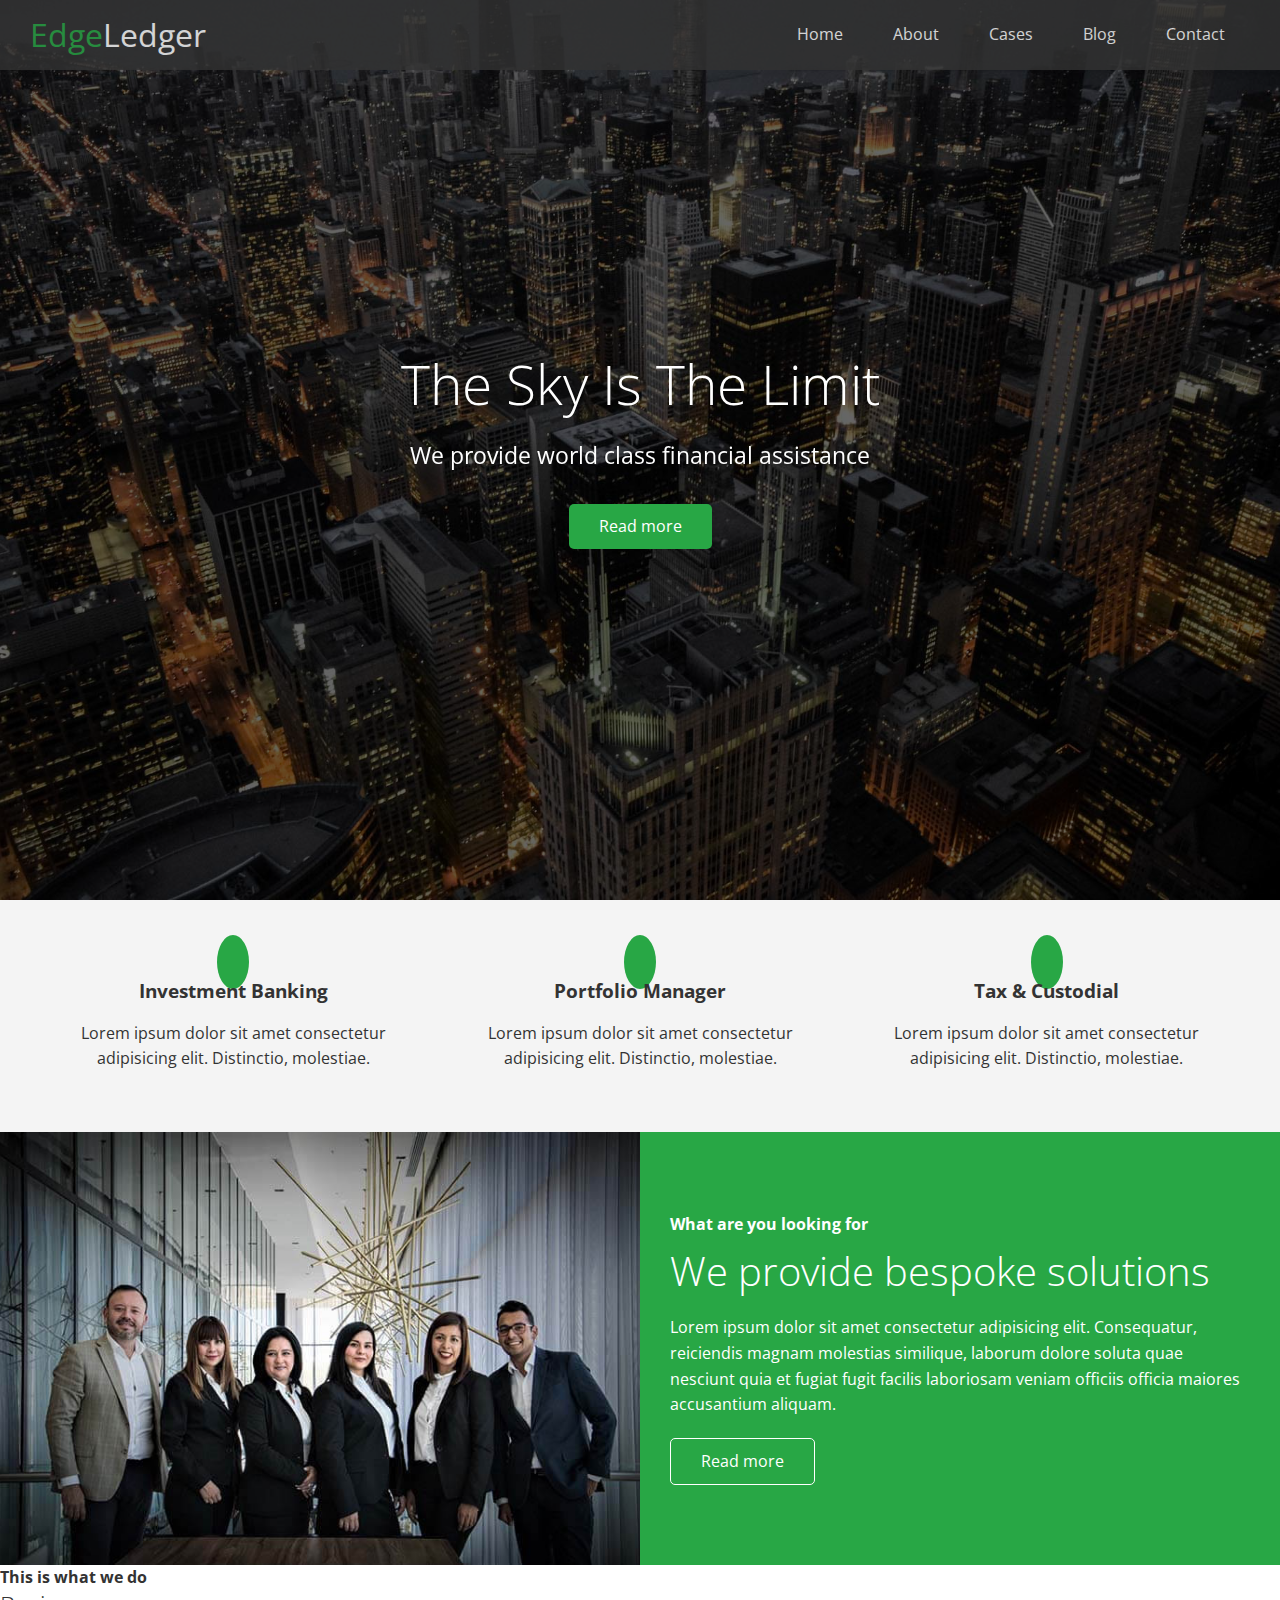
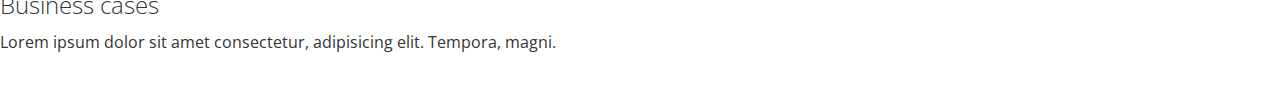
==== index.html @ d81309c7 "header, icons and cases sections" ====
<!DOCTYPE html>
<html lang="en">
<head>
    <meta charset="UTF-8">
    <meta http-equiv="X-UA-Compatible" content="IE=edge">
    <meta name="viewport" content="width=device-width, initial-scale=1.0">
    <link rel="stylesheet" href="https://cdnjs.cloudflare.com/ajax/libs/font-awesome/5.15.3/css/all.min.css" integrity="sha512-iBBXm8fW90+nuLcSKlbmrPcLa0OT92xO1BIsZ+ywDWZCvqsWgccV3gFoRBv0z+8dLJgyAHIhR35VZc2oM/gI1w==" crossorigin="anonymous" />
    <link rel="preconnect" href="https://fonts.gstatic.com">
    <link href="https://fonts.googleapis.com/css2?family=Open+Sans:wght@300;400&display=swap" rel="stylesheet">
    <link rel="stylesheet" href="./css/style.css">
    <title>Welcome To EdgeLedger</title>
</head>
<body id="home">
    <header class="hero">
        <div id="navbar" class="navbar">
            <h1 class="logo">
                <span class="text-primary"><i class="fas fa-book-open"></i> Edge</span>Ledger
            </h1>
            <nav>
                <ul>
                    <li><a href="#home">Home</a></li>
                    <li><a href="#about">About</a></li>
                    <li><a href="#cases">Cases</a></li>
                    <li><a href="#blog">Blog</a></li>
                    <li><a href="#contact">Contact</a></li>
                </ul>
            </nav>
        </div>

        <div class="content">
            <h1>The Sky Is The Limit</h1>
            <p>We provide world class financial assistance</p>
            <a href="#about" class="btn"><i class="fas fa-chevron-right"></i> Read more</a>
        </div>
    </header>

    <main>
        <!-- About: Icons -->
        <section id="about" class="icons bg-light">
            <div class="flex-items">
                <div>
                    <i class="fas fa-university fa-2x"></i>
                    <div>
                        <h3>Investment Banking</h3>
                        <p>Lorem ipsum dolor sit amet consectetur adipisicing elit. Distinctio, molestiae.</p>
                    </div>
                </div>
                <div>
                    <i class="fas fa-book-reader fa-2x"></i>
                    <div>
                        <h3>Portfolio Manager</h3>
                        <p>Lorem ipsum dolor sit amet consectetur adipisicing elit. Distinctio, molestiae.</p>
                    </div>
                </div> <div>
                    <i class="fas fa-pencil-alt fa-2x"></i>
                    <div>
                        <h3>Tax & Custodial</h3>
                        <p>Lorem ipsum dolor sit amet consectetur adipisicing elit. Distinctio, molestiae.</p>
                    </div>
                </div>
            </div>
        </section>

        <!-- About: Solutions -->
        <section class="solutions flex-columns">
            <div class="row">
                <div class="column">
                    <div class="column-1">
                        <img src="./img/home/people.jpg" alt="">
                    </div>
                </div>
                <div class="column">
                    <div class="column-2 bg-primary">
                        <h4>What are you looking for</h4>
                        <h2>We provide bespoke solutions</h2>
                        <p>Lorem ipsum dolor sit amet consectetur adipisicing elit. Consequatur, reiciendis magnam molestias similique, laborum dolore soluta quae nesciunt quia et fugiat fugit facilis laboriosam veniam officiis officia maiores accusantium aliquam.</p>
                        <a href="#" class="btn btn-outline">
                            <i class="fas fa-chevron"></i>
                            Read more
                        </a>
                    </div>
                </div>
            </div>
        </section>

        <!-- Cases -->
        <section id="cases" class="cases flex-gred section-padding">
            <header class="section-header">
                <h4>This is what we do</h4>
                <h2>Business cases</h2>
                <p>Lorem ipsum dolor sit amet consectetur, adipisicing elit. Tempora, magni.</p>
            </header>
            <div class="row">
                <div class="column">
                    <img src="" alt="">
                </div>
            </div>
        </section>
    </main>
</body>
</html>
---- css/style.css ----
* {
    box-sizing: border-box;
    margin: 0;
    padding: 0;
}

body {
    font-family: 'Open Sans', sans-serif;
    background: #fff;
    color: #333;
    line-height: 1.6;
}

ul {
    list-style: none;
}

a {
    color: #333;
    text-decoration: none;
}

h1, h2 {
    font-weight: 300;
    line-height: 1.2;
}

p {
    margin: 10px 0;
}

img {
    width: 100%;
}

/* Navbar */
.navbar {
    display: flex;
    align-items: center;
    justify-content: space-between;
    background-color: #333;
    color: #fff;
    opacity: 0.8;
    width: 100%;
    height: 70px;
    position: fixed;
    top: 0;
    padding: 0 30px;
}

.navbar a {
    color: #fff;
    padding: 10px 20px;
    margin: 0 5px;
}

.navbar a:hover {
    border-bottom: #28a745 2px solid;
}

.navbar ul {
    display: flex;
}

.navbar .logo {
    font-weight: 400;
}

/* Header */
.hero {
    background: url('../img/home/showcase.jpg') no-repeat center center/cover;
    height: 100vh;
    position: relative;
    color: white;
}

.hero .content {
    display: flex;
    flex-direction: column;
    align-items: center;
    justify-content: center;
    text-align: center;
    height: 100%;
    padding: 0 20px;
}

.hero .content h1 {
    font-size: 55px;
}

.hero .content p {
    font-size: 23px;
    max-width: 600px;
    margin: 20px 0 30px;
}

.hero::before {
    content: '';
    position: absolute;
    top: 0;
    left: 0;
    width: 100%;
    height: 100%;
    background: rgba(0,0,0,0.6);
}

.hero * {   
    z-index: 10;
}

/* Icons */
.icons {
    padding: 30px;
}

.icons h3 {
    font-weight: bold;
    margin-bottom: 15px;
}

.icons i {
    background-color: #28a745;
    color: #fff;
    padding: 1rem;
    border-radius: 50%;
    margin-bottom: 15px;
}

/* Utilities */

/* Text colors */
.text-primary {
    color: #28a745;
}

.text-secondary {
    color: #0284d0;
}

/* Buttons and backdround */
.btn {
    cursor: pointer;
    display: inline-block;
    padding: 10px 30px;
    color: #fff;
    background-color: #28a745;
    border: none;
    border-radius: 5px;
}

.btn:hover {
    opacity: 0.9;
}

.btn-primary, .bg-primary {
    background: #28a745;
    color: #fff;
}

.btn-secondary, .bg-secondary {
    background: #2284d0;
    color: #fff;
}

.btn-dark, .bg-dark {
    background: #333;
    color: #fff;
}

.btn-light, .bg-light {
    background: #f4f4f4;
    color: #333;
}

.btn-outline {
    background: transparent;
    border: 1px solid #fff;
}

/* Flex items */
.flex-items {
    display: flex;
    text-align: center;
    justify-content: center;
    height: 100%;
}

.flex-items > div {
    padding: 20px;
}

/* Flex columns */
.flex-columns .row {
    display: flex;
    flex-wrap: wrap;
    width: 100%;
}

.flex-columns .column {
    display: flex;
    flex-direction: column;
    flex-basis: 100%;
    flex: 1;
}

.flex-columns .column .column-1,
.flex-columns .column .column-2 {
    height: 100%;
}

.flex-columns img {
    width: 100%;
    height: 100%;
    object-fit: cover;
}

.flex-columns .column-2 {
    display: flex;
    flex-direction: column;
    align-items: flex-start;
    justify-content: center;
    padding: 30px;
}

.flex-columns h2 {
    font-size: 40px;
    font-weight: 100;
}

.flex-columns h4 {
    margin-bottom: 10px;
}

.flex-columns p {
    margin: 20px 0;
}
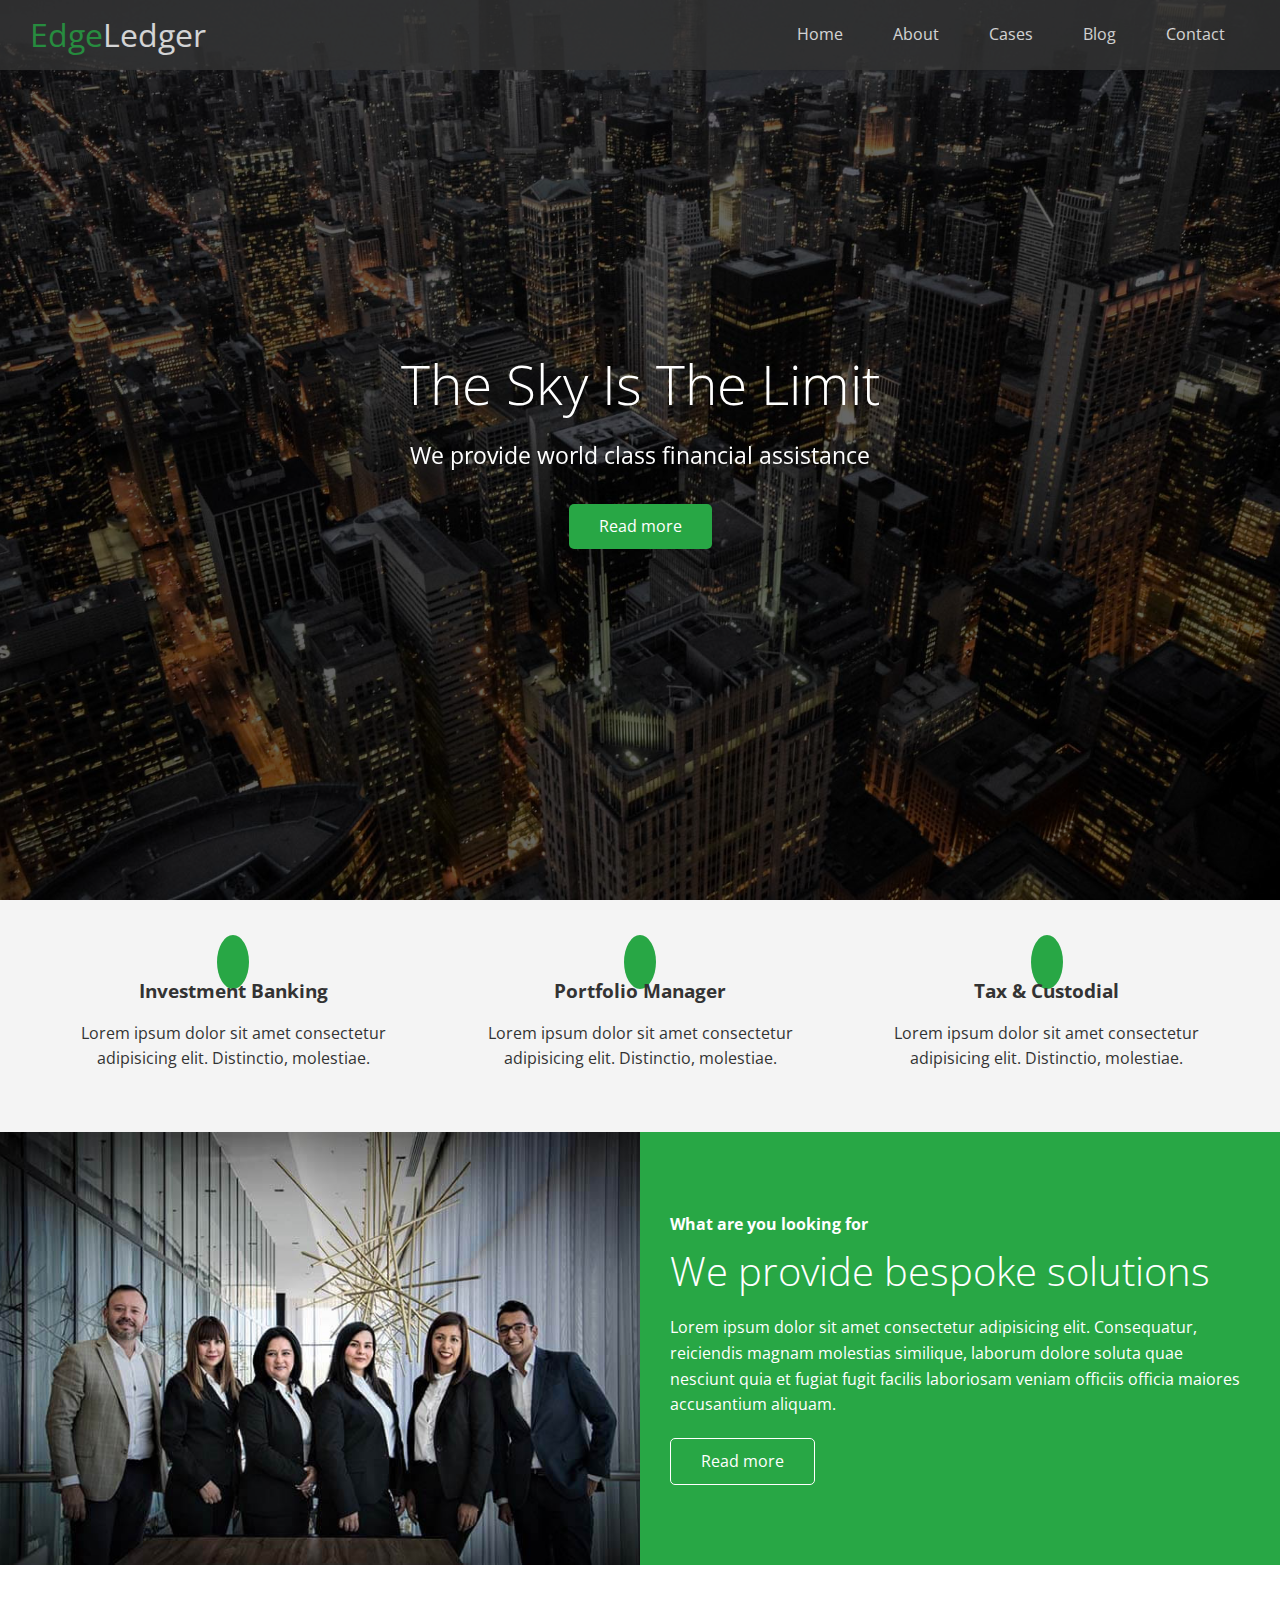
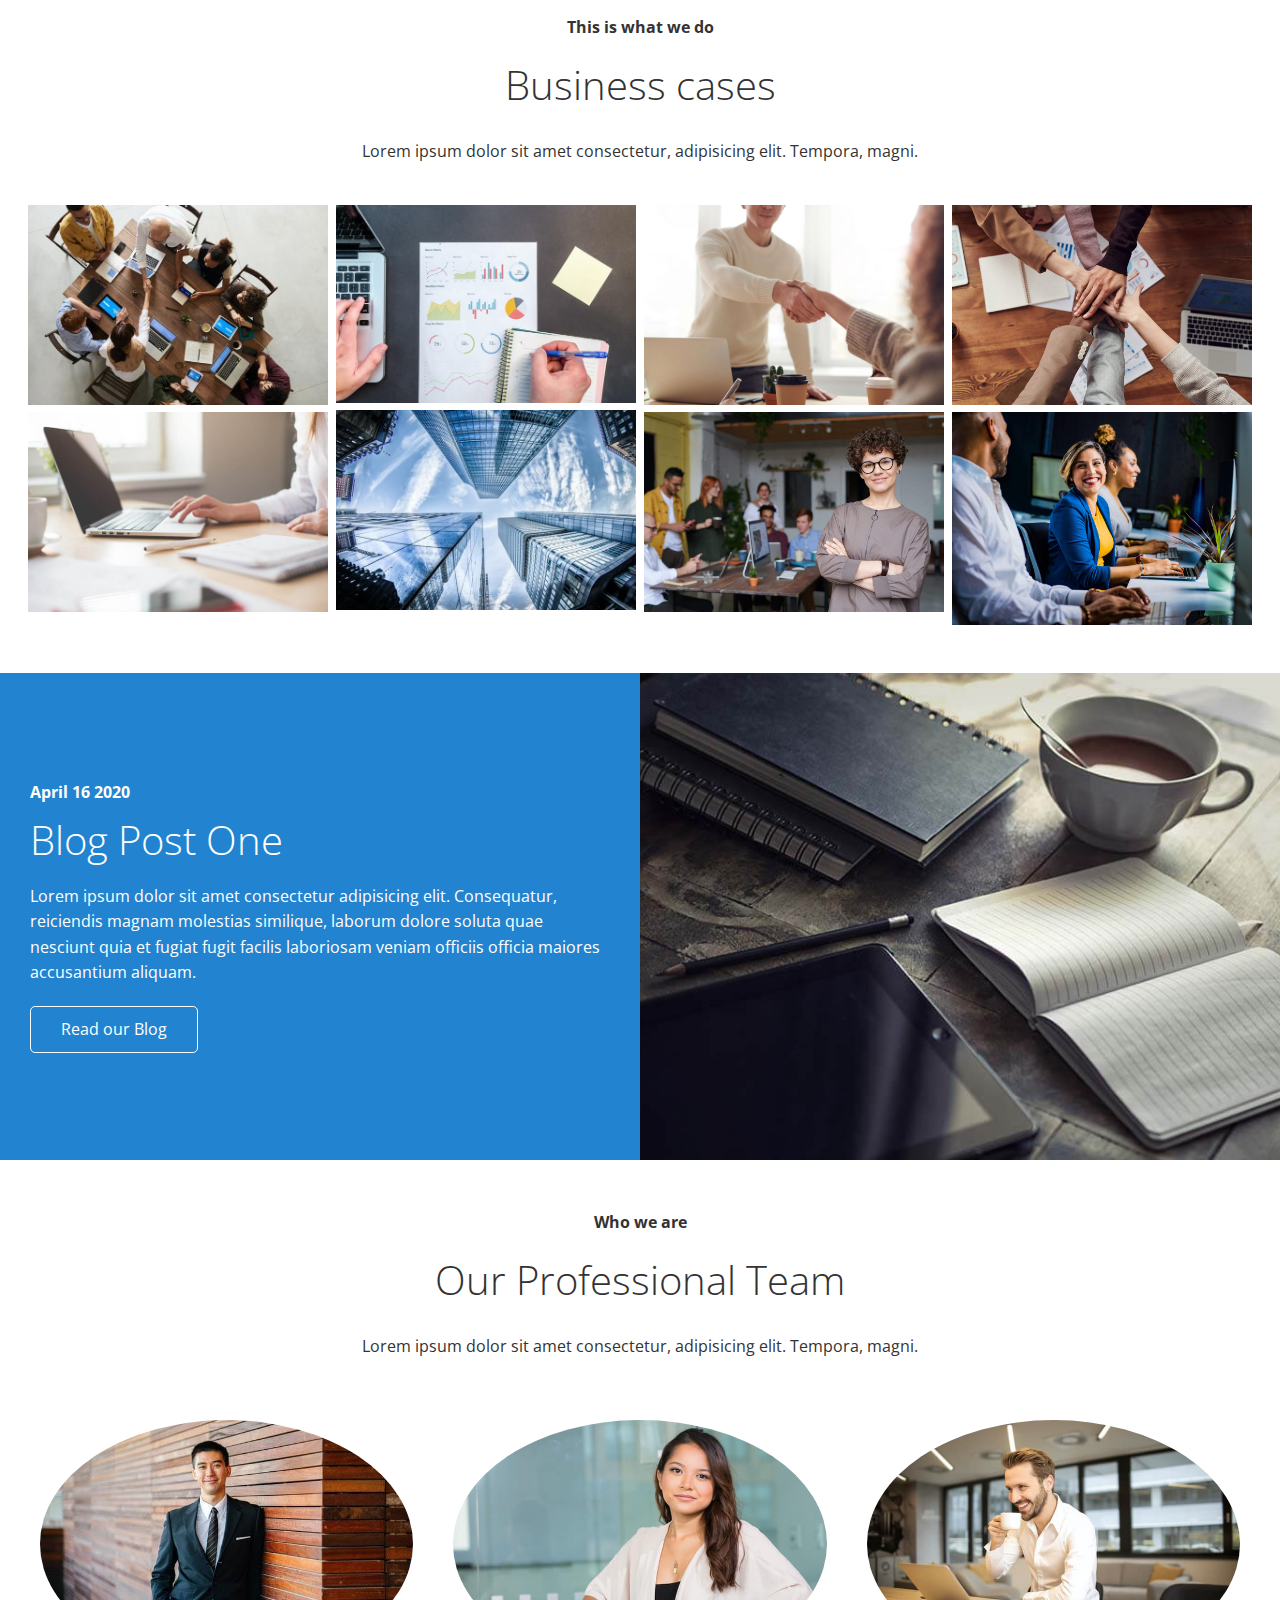
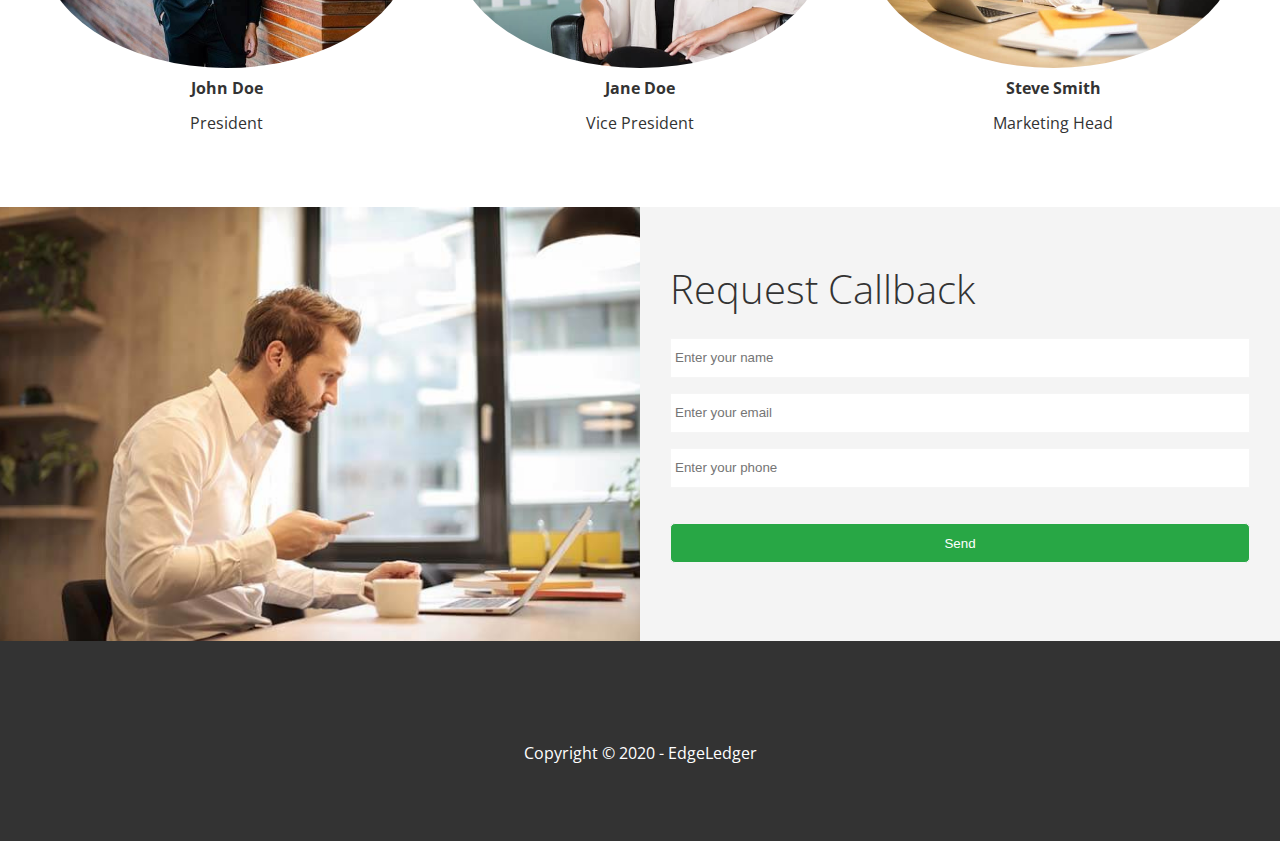
==== commit 05d55a9b: "homepage finished" ====
--- a/index.html
+++ b/index.html
@@ -84,7 +84,7 @@
         </section>
 
         <!-- Cases -->
-        <section id="cases" class="cases flex-gred section-padding">
+        <section id="cases" class="cases flex-grid section-padding">
             <header class="section-header">
                 <h4>This is what we do</h4>
                 <h2>Business cases</h2>
@@ -92,10 +92,112 @@
             </header>
             <div class="row">
                 <div class="column">
-                    <img src="" alt="">
+                    <img src="./img/cases/cases1.jpg" alt="">
+                    <img src="./img/cases/cases2.jpg" alt="">
+                </div>
+                <div class="column">
+                    <img src="./img/cases/cases3.jpg" alt="">
+                    <img src="./img/cases/cases4.jpg" alt="">
+                </div>
+                <div class="column">
+                    <img src="./img/cases/cases5.jpg" alt="">
+                    <img src="./img/cases/cases6.jpg" alt="">
+                </div>
+                <div class="column">
+                    <img src="./img/cases/cases7.jpg" alt="">
+                    <img src="./img/cases/cases8.jpg" alt="">
+                </div>
+            </div>
+        </section>
+
+        <!-- Blog -->
+        <section id="blog" class="blog flex-columns flex-reverse">
+            <div class="row">
+                <div class="column">
+                    <div class="column-1">
+                        <img src="./img/home/blog.jpg" alt="">
+                    </div>
+                </div>
+                <div class="column">
+                    <div class="column-2 bg-secondary">
+                        <h4>April 16 2020</h4>
+                        <h2>Blog Post One</h2>
+                        <p>Lorem ipsum dolor sit amet consectetur adipisicing elit. Consequatur, reiciendis magnam molestias similique, laborum dolore soluta quae nesciunt quia et fugiat fugit facilis laboriosam veniam officiis officia maiores accusantium aliquam.</p>
+                        <a href="#" class="btn btn-outline">
+                            <i class="fas fa-chevron"></i>
+                            Read our Blog
+                        </a>
+                    </div>
+                </div>
+            </div>
+        </section>
+
+        <!-- Team -->
+        <section id="team" class="team section-padding">
+            <header class="section-header">
+                <h4>Who we are</h4>
+                <h2>Our Professional Team</h2>
+                <p>Lorem ipsum dolor sit amet consectetur, adipisicing elit. Tempora, magni.</p>
+            </header>
+            <div class="flex-items">
+                <div>
+                    <img src="./img/team/person1.jpg" alt="">
+                    <h4>John Doe</h4>
+                    <p>President</p>
+                </div>
+                <div>
+                    <img src="./img/team/person2.jpg" alt="">
+                    <h4>Jane Doe</h4>
+                    <p>Vice President</p>
+                </div>
+                <div>
+                    <img src="./img/team/person3.jpg" alt="">
+                    <h4>Steve Smith</h4>
+                    <p>Marketing Head</p>
+                </div>
+            </div>
+        </section>
+
+        <!-- Contact -->
+        <section id="contact" class="contact flex-columns">
+            <div class="row">
+                <div class="column">
+                    <div class="column-1">
+                        <img src="./img/home/contact.jpg" alt="">
+                    </div>
+                </div>
+                <div class="column">
+                    <div class="column-2 bg-light">
+                        <h2>Request Callback</h2>
+                        <form action="" class="callback-form">
+                            <div class="form-control">
+                                <label for="name"></label>
+                                <input type="text" name="name" id="name" placeholder="Enter your name">
+                            </div>
+                            <div class="form-control">
+                                <label for="email"></label>
+                                <input type="email" name="email" id="email" placeholder="Enter your email">
+                            </div>
+                            <div class="form-control">
+                                <label for="phone"></label>
+                                <input type="text" name="phone" id="phone" placeholder="Enter your phone">
+                            </div>
+                            <input type="submit" value="Send" id="submit" class="btn">
+                        </form>
+                    </div>
                 </div>
             </div>
         </section>
     </main>
+
+    <footer class="footer bg-dark">
+        <div class="social">
+            <a href="#"><i class="fab fa-facebook fa-2x"></i></a>
+            <a href="#"><i class="fab fa-twitter fa-2x"></i></a>
+            <a href="#"><i class="fab fa-youtube fa-2x"></i></a>
+            <a href="#"><i class="fab fa-linkedin fa-2x"></i></a>
+        </div>
+        <p>Copyright &copy; 2020 - EdgeLedger</p>
+    </footer>
 </body>
 </html>--- a/css/style.css
+++ b/css/style.css
@@ -126,6 +126,69 @@
     margin-bottom: 15px;
 }
 
+/* Cases */
+.cases img:hover {
+    opacity: 0.7;
+}
+
+/* Team */
+.team img {
+    border-radius: 50%;
+}
+
+/* Callback form */
+.callback-form {
+    width: 100%;
+    padding: 20px 0;
+}
+
+.callback-form label {
+    display: block;
+    margin-bottom: 5px;
+}
+
+.callback-form .form-control {
+    margin-bottom: 15px;
+}
+
+.callback-form input {
+    width: 100%;
+    padding: 4px;
+    height: 40px;
+    border: #f5f5f5 1px solid;
+}
+
+.callback-form input:focus {
+    outline-color: #28a745;
+}
+
+.callback-form .btn {
+    padding: 12px 0;
+    margin-top: 20px;
+}
+
+/* Footer */
+.footer {
+    display: flex;
+    flex-direction: column;
+    align-items: center;
+    justify-content: center;
+    text-align: center;
+    height: 200px;
+}
+
+.footer a {
+    color: #fff;
+}
+
+.footer a:hover {
+    color: #28a745;
+}
+
+.footer .social > * {
+    margin-right: 30px;
+}
+
 /* Utilities */
 
 /* Text colors */
@@ -190,6 +253,10 @@
 }
 
 /* Flex columns */
+.flex-columns.flex-reverse .row {
+    flex-direction: row-reverse;
+}
+
 .flex-columns .row {
     display: flex;
     flex-wrap: wrap;
@@ -233,4 +300,63 @@
 
 .flex-columns p {
     margin: 20px 0;
-}+}
+
+/* Section header */
+.section-header {
+    padding: 30px;
+    display: flex;
+    flex-direction: column;
+    align-items: center;
+    justify-content: center;
+    text-align: center;
+}
+
+.section-header h2 {
+    font-size: 40px;
+    margin: 20px 0;
+}
+
+.section-padding {
+    padding: 20px 20px 40px;
+}
+
+/* Flex grid */
+.flex-grid .row {
+    display: flex;
+    flex-wrap: wrap;
+    padding: 0 4px;
+}
+
+.flex-grid .column {
+    flex: 25%;
+    max-width: 25%;
+    padding: 0 4px;
+}
+
+/* Mobile */
+@media(max-width: 768px) {
+    .navbar {
+        flex-direction: column;
+        height: 120px;
+        padding: 20px;
+    }
+
+    .navbar a {
+        padding: 10px 10px;
+        margin: 0 3px;
+    }
+
+    .flex-items {
+        flex-direction: column;
+    }
+
+    .flex-columns .column, .flex-grid .column {
+        flex: 100%;
+        max-width: 100%;
+    }
+
+    .team img {
+        width: 70%;
+    }
+}
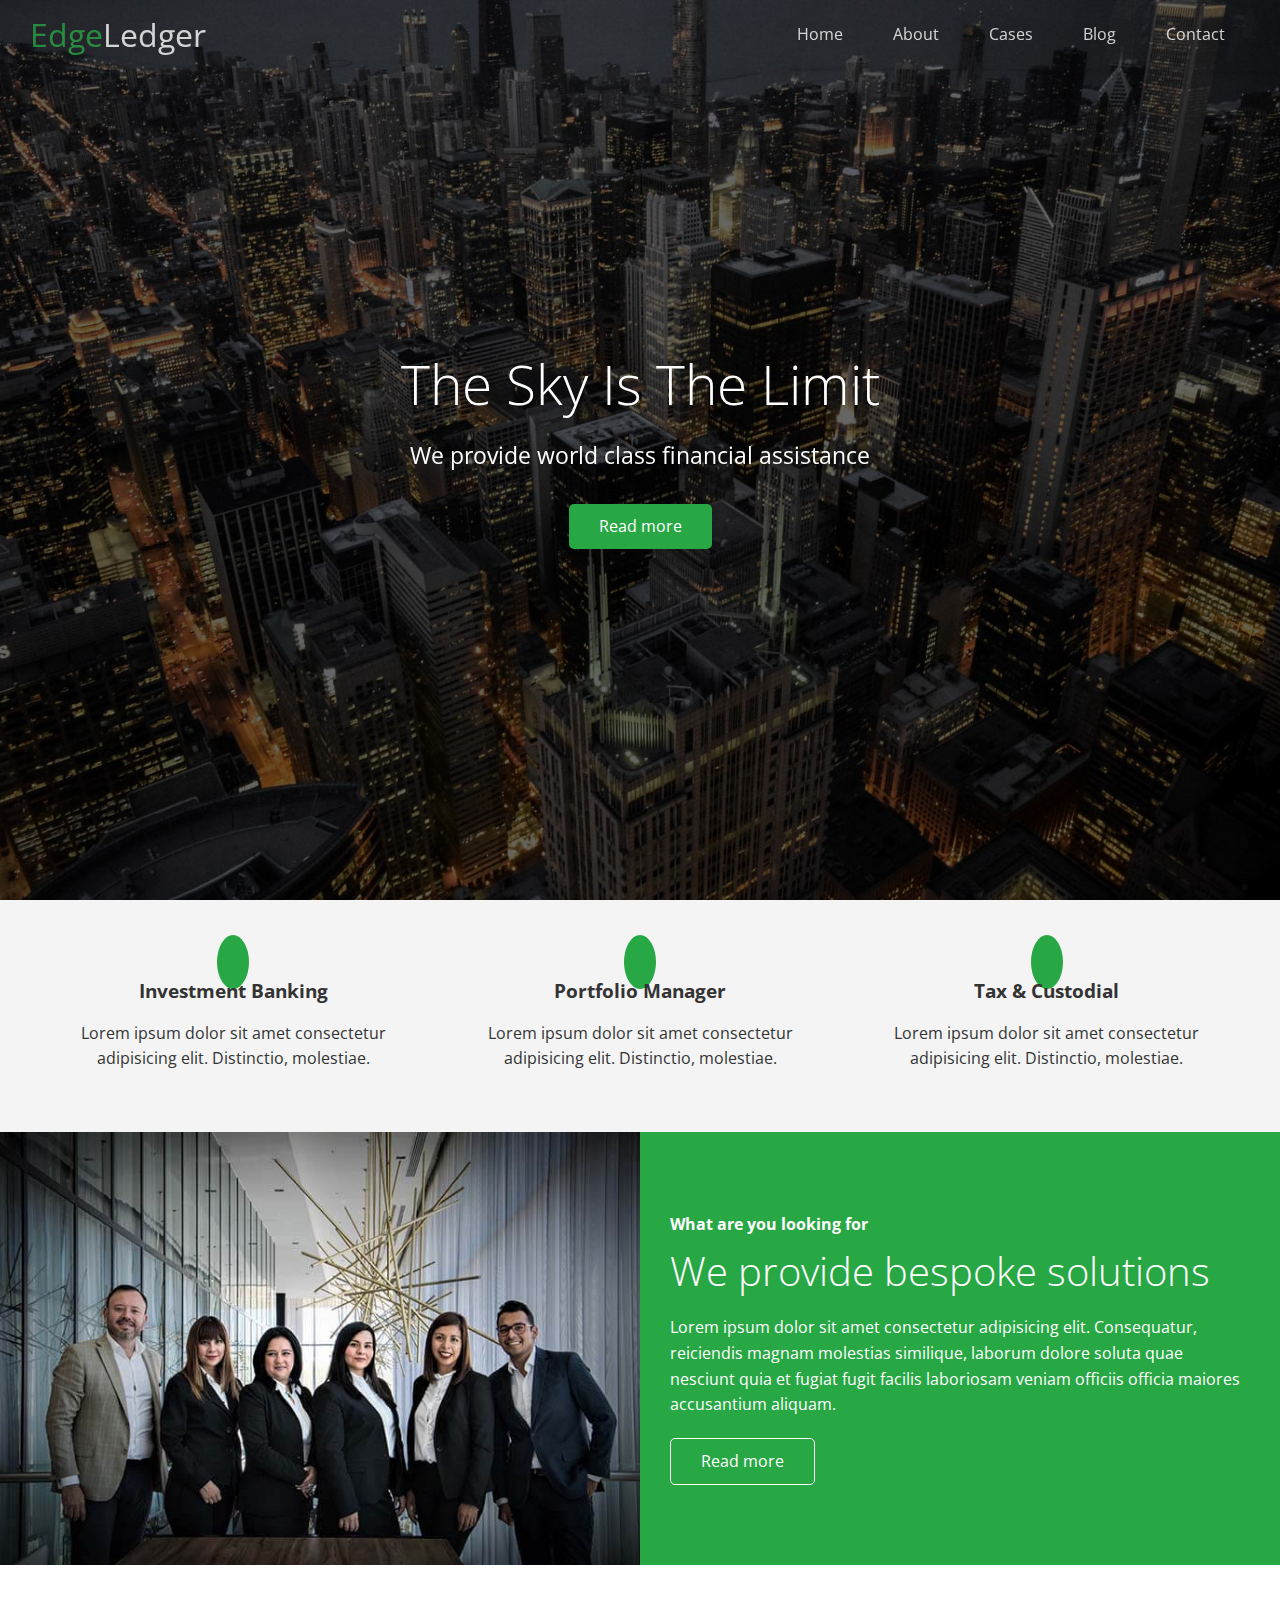
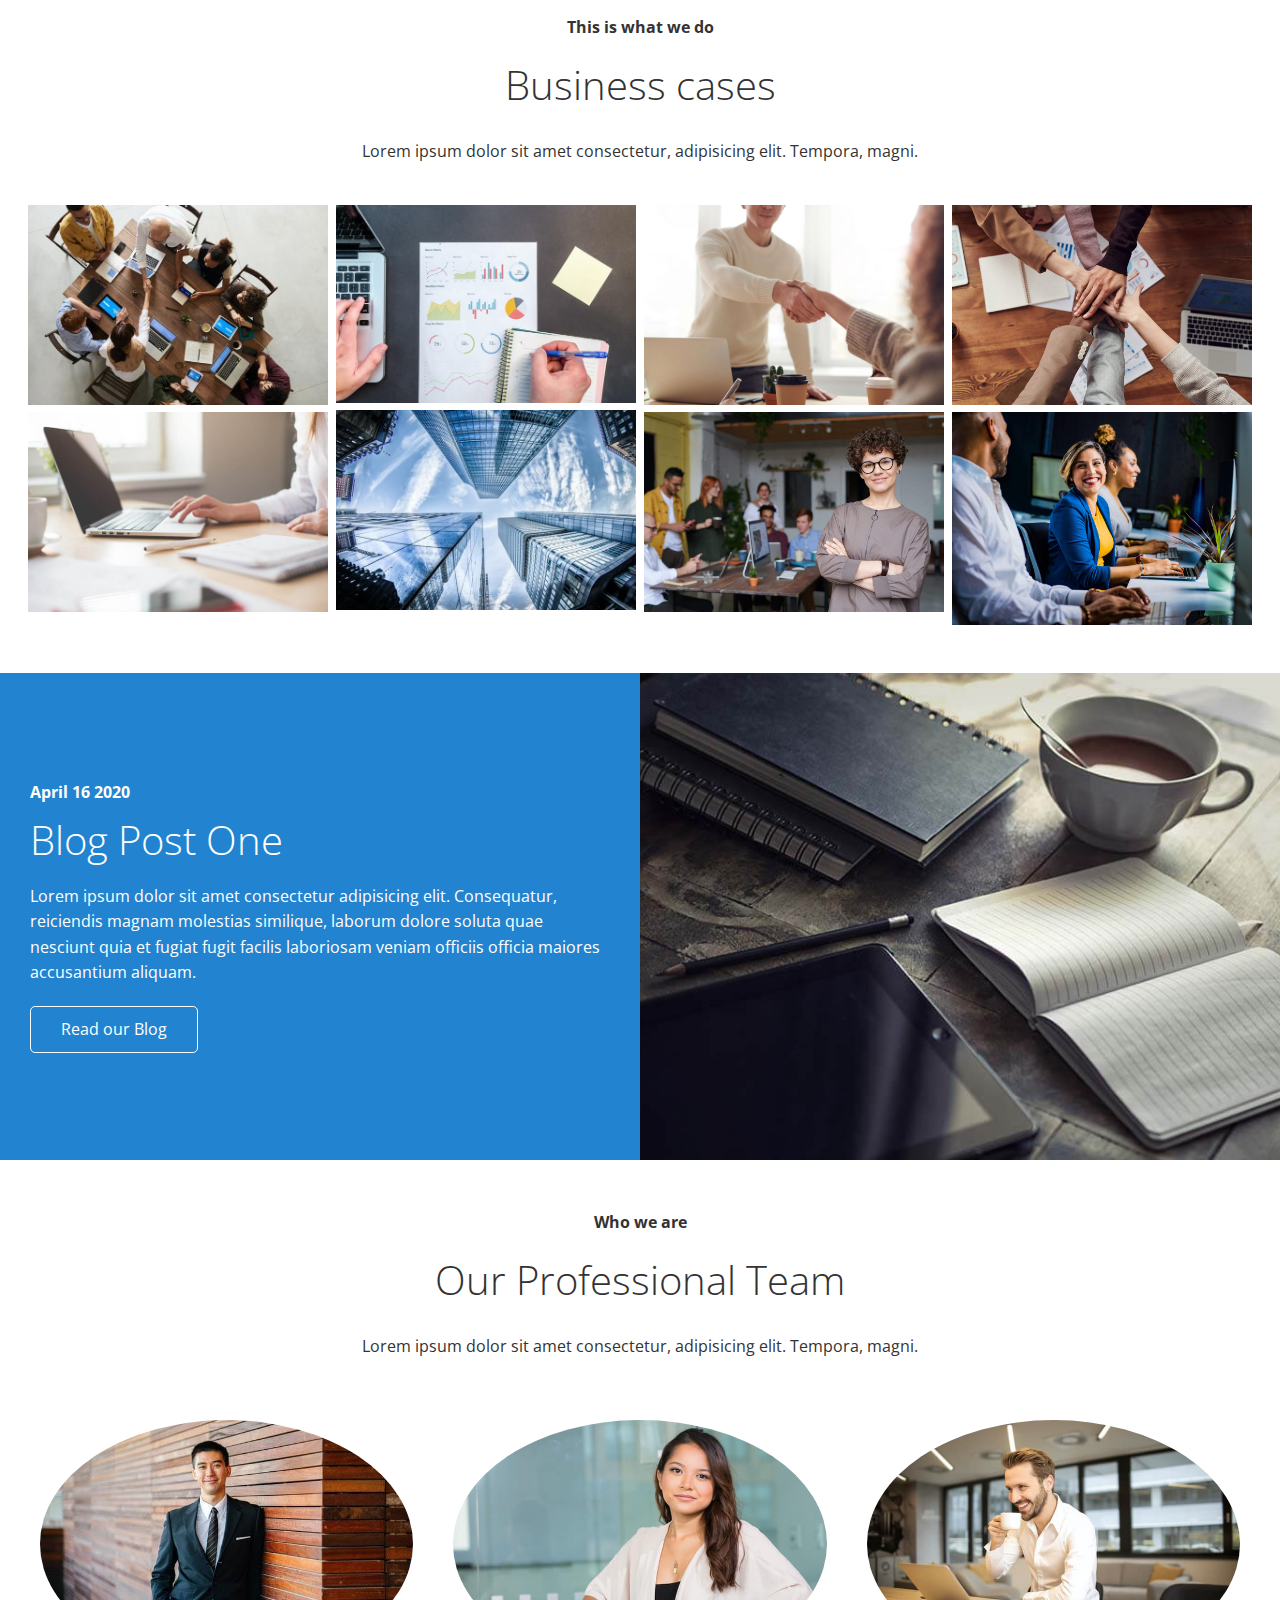
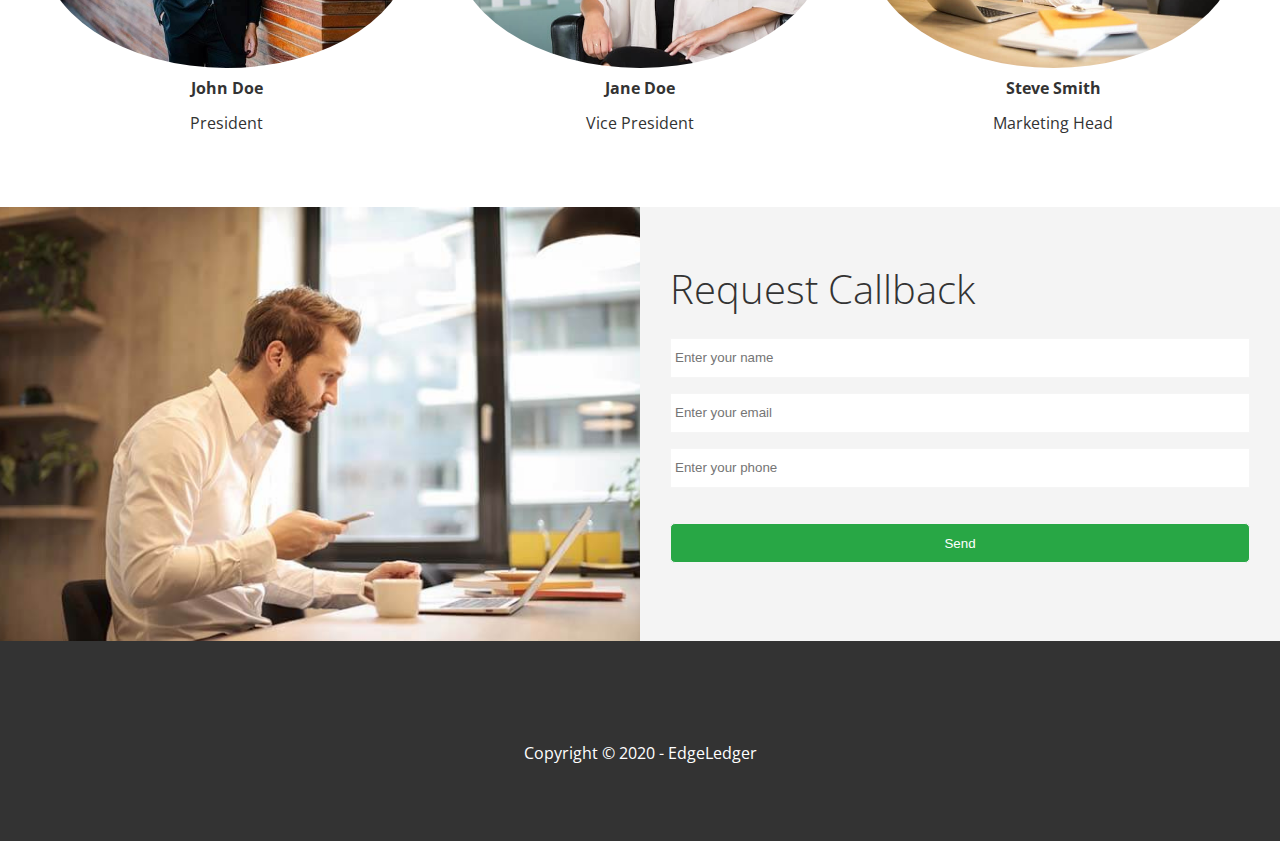
==== commit b004e360: "Project finished" ====
--- a/index.html
+++ b/index.html
@@ -8,11 +8,12 @@
     <link rel="preconnect" href="https://fonts.gstatic.com">
     <link href="https://fonts.googleapis.com/css2?family=Open+Sans:wght@300;400&display=swap" rel="stylesheet">
     <link rel="stylesheet" href="./css/style.css">
+    <link rel="stylesheet" href="./css/lightbox.min.css">
     <title>Welcome To EdgeLedger</title>
 </head>
 <body id="home">
     <header class="hero">
-        <div id="navbar" class="navbar">
+        <div id="navbar" class="navbar top">
             <h1 class="logo">
                 <span class="text-primary"><i class="fas fa-book-open"></i> Edge</span>Ledger
             </h1>
@@ -66,7 +67,7 @@
             <div class="row">
                 <div class="column">
                     <div class="column-1">
-                        <img src="./img/home/people.jpg" alt="">
+                        <img src="./images/home/people.jpg" alt="">
                     </div>
                 </div>
                 <div class="column">
@@ -92,20 +93,36 @@
             </header>
             <div class="row">
                 <div class="column">
-                    <img src="./img/cases/cases1.jpg" alt="">
-                    <img src="./img/cases/cases2.jpg" alt="">
-                </div>
-                <div class="column">
-                    <img src="./img/cases/cases3.jpg" alt="">
-                    <img src="./img/cases/cases4.jpg" alt="">
-                </div>
-                <div class="column">
-                    <img src="./img/cases/cases5.jpg" alt="">
-                    <img src="./img/cases/cases6.jpg" alt="">
-                </div>
-                <div class="column">
-                    <img src="./img/cases/cases7.jpg" alt="">
-                    <img src="./img/cases/cases8.jpg" alt="">
+                    <a href="./images/cases/cases1.jpg" data-lightbox="cases" data-title="Lorem ipsum dolor sit amet consectetur, adipisicing elit. Tempora, magni.">
+                        <img src="./images/cases/cases1.jpg" alt="">
+                    </a>
+                    <a href="./images/cases/cases2.jpg" data-lightbox="cases" data-title="Lorem ipsum dolor sit amet consectetur, adipisicing elit. Tempora, magni.">
+                        <img src="./images/cases/cases2.jpg" alt="">
+                    </a>
+                </div>
+                <div class="column">
+                    <a href="./images/cases/cases3.jpg" data-lightbox="cases" data-title="Lorem ipsum dolor sit amet consectetur, adipisicing elit. Tempora, magni.">
+                        <img src="./images/cases/cases3.jpg" alt="">
+                    </a>
+                    <a href="./images/cases/cases4.jpg" data-lightbox="cases" data-title="Lorem ipsum dolor sit amet consectetur, adipisicing elit. Tempora, magni.">
+                        <img src="./images/cases/cases4.jpg" alt="">
+                    </a>
+                </div>
+                <div class="column">
+                    <a href="./images/cases/cases5.jpg" data-lightbox="cases" data-title="Lorem ipsum dolor sit amet consectetur, adipisicing elit. Tempora, magni.">
+                        <img src="./images/cases/cases5.jpg" alt="">
+                    </a>
+                    <a href="./images/cases/cases6.jpg" data-lightbox="cases" data-title="Lorem ipsum dolor sit amet consectetur, adipisicing elit. Tempora, magni.">
+                        <img src="./images/cases/cases6.jpg" alt="">
+                    </a>
+                </div>
+                <div class="column">
+                    <a href="./images/cases/cases7.jpg" data-lightbox="cases" data-title="Lorem ipsum dolor sit amet consectetur, adipisicing elit. Tempora, magni.">
+                        <img src="./images/cases/cases7.jpg" alt="">
+                    </a>
+                    <a href="./images/cases/cases8.jpg" data-lightbox="cases" data-title="Lorem ipsum dolor sit amet consectetur, adipisicing elit. Tempora, magni.">
+                        <img src="./images/cases/cases8.jpg" alt="">
+                    </a>
                 </div>
             </div>
         </section>
@@ -115,7 +132,7 @@
             <div class="row">
                 <div class="column">
                     <div class="column-1">
-                        <img src="./img/home/blog.jpg" alt="">
+                        <img src="./images/home/blog.jpg" alt="">
                     </div>
                 </div>
                 <div class="column">
@@ -123,7 +140,7 @@
                         <h4>April 16 2020</h4>
                         <h2>Blog Post One</h2>
                         <p>Lorem ipsum dolor sit amet consectetur adipisicing elit. Consequatur, reiciendis magnam molestias similique, laborum dolore soluta quae nesciunt quia et fugiat fugit facilis laboriosam veniam officiis officia maiores accusantium aliquam.</p>
-                        <a href="#" class="btn btn-outline">
+                        <a href="./blog.html" class="btn btn-outline">
                             <i class="fas fa-chevron"></i>
                             Read our Blog
                         </a>
@@ -141,17 +158,17 @@
             </header>
             <div class="flex-items">
                 <div>
-                    <img src="./img/team/person1.jpg" alt="">
+                    <img src="./images/team/person1.jpg" alt="">
                     <h4>John Doe</h4>
                     <p>President</p>
                 </div>
                 <div>
-                    <img src="./img/team/person2.jpg" alt="">
+                    <img src="./images/team/person2.jpg" alt="">
                     <h4>Jane Doe</h4>
                     <p>Vice President</p>
                 </div>
                 <div>
-                    <img src="./img/team/person3.jpg" alt="">
+                    <img src="./images/team/person3.jpg" alt="">
                     <h4>Steve Smith</h4>
                     <p>Marketing Head</p>
                 </div>
@@ -163,7 +180,7 @@
             <div class="row">
                 <div class="column">
                     <div class="column-1">
-                        <img src="./img/home/contact.jpg" alt="">
+                        <img src="./images/home/contact.jpg" alt="">
                     </div>
                 </div>
                 <div class="column">
@@ -199,5 +216,12 @@
         </div>
         <p>Copyright &copy; 2020 - EdgeLedger</p>
     </footer>
+    
+    <script
+    src="https://code.jquery.com/jquery-2.2.4.min.js"
+    integrity="sha256-BbhdlvQf/xTY9gja0Dq3HiwQF8LaCRTXxZKRutelT44="
+    crossorigin="anonymous"></script>
+    <script src="./js/lightbox.min.js"></script>
+    <script src="./js/script.js"></script>
 </body>
 </html>--- a/css/style.css
+++ b/css/style.css
@@ -46,6 +46,11 @@
     position: fixed;
     top: 0;
     padding: 0 30px;
+    transition: 0.5s;
+}
+
+.navbar.top {
+    background: transparent;
 }
 
 .navbar a {
@@ -68,7 +73,7 @@
 
 /* Header */
 .hero {
-    background: url('../img/home/showcase.jpg') no-repeat center center/cover;
+    background: url('../images/home/showcase.jpg') no-repeat center/cover;
     height: 100vh;
     position: relative;
     color: white;
@@ -108,6 +113,11 @@
     z-index: 10;
 }
 
+.hero.blog {
+    background: url('../images/home/blog.jpg') no-repeat center/cover;
+    height: 30vh;
+}
+
 /* Icons */
 .icons {
     padding: 30px;
@@ -187,6 +197,29 @@
 
 .footer .social > * {
     margin-right: 30px;
+}
+
+/* Post */
+.post {
+    padding: 50px 30px;
+}
+
+.post h2 {
+    font-size: 40px;
+    margin-bottom: 20px;
+    padding-bottom: 10px;
+    border-bottom: #ccc solid 1px;
+}
+
+.post .meta {
+    margin-bottom: 30px;
+}
+
+.post img {
+    width: 300px;
+    border-radius: 50%;
+    display: block;
+    margin: 0 auto 30px;
 }
 
 /* Utilities */
@@ -359,4 +392,12 @@
     .team img {
         width: 70%;
     }
-}
+
+    .content.flex-end {
+        justify-content: flex-end;
+    }
+
+    .content.flex-end h1 {
+        margin-bottom: 20px;
+    }
+}
